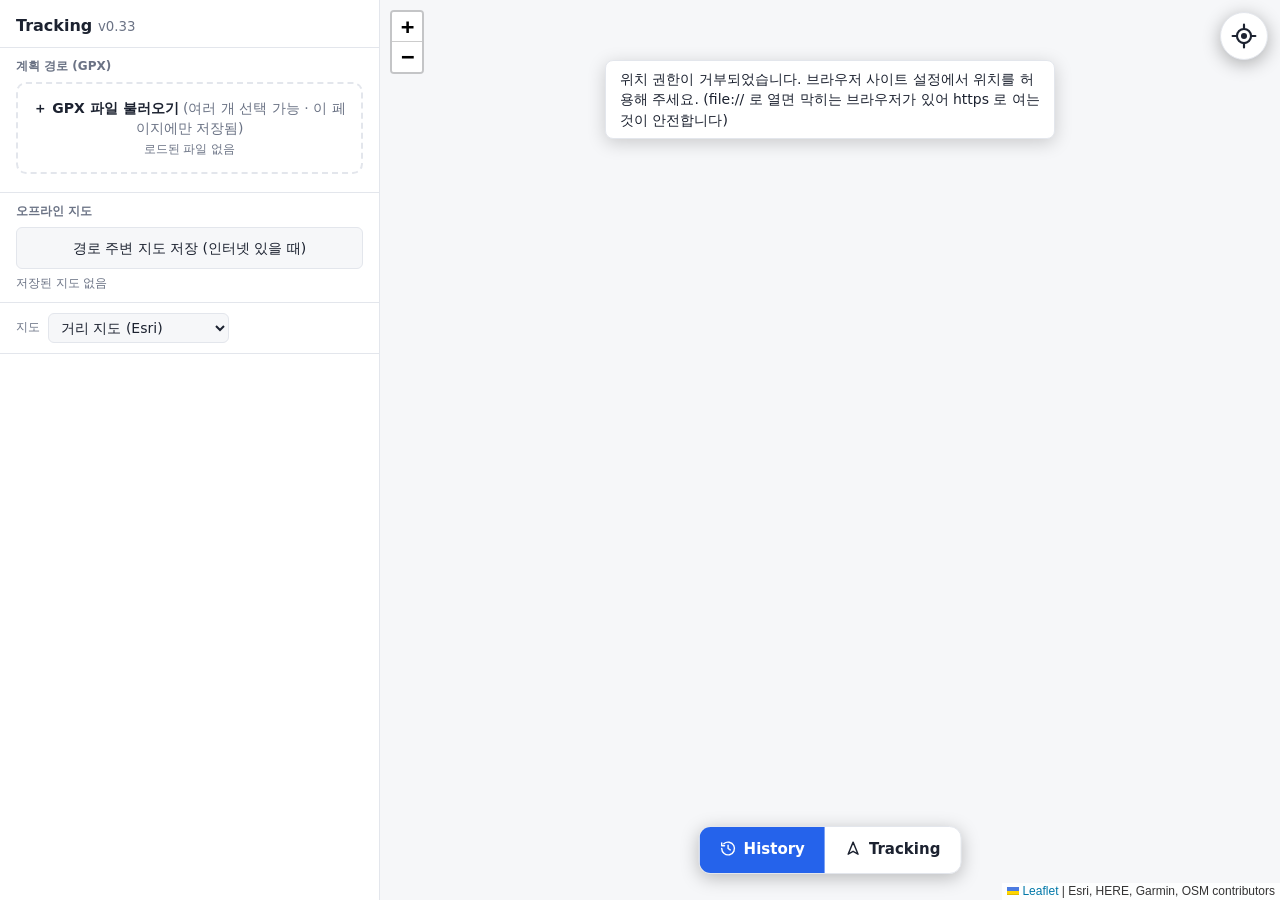
==== tracker.html @ eaec0176 "v0.33: 기록선 가늘게·위치 화살표 축소, 상단 날씨(Open-Meteo 3모델), 정차 GPS 흔들림 필터 Co-Authored-By: Claude Sonnet 5.5 <no" ====
<!doctype html>
<html lang="ko">
<head>
<meta charset="utf-8">
<meta name="viewport" content="width=device-width, initial-scale=1">
<title>GPX Tracker</title>
<link rel="manifest" href="manifest.webmanifest?v=8">
<meta name="theme-color" content="#0a0a0c">
<meta name="apple-mobile-web-app-capable" content="yes">
<meta name="mobile-web-app-capable" content="yes">
<link rel="icon" type="image/png" sizes="192x192" href="icon-192.png?v=8">
<link rel="icon" type="image/png" sizes="512x512" href="icon-512.png?v=8">
<link rel="shortcut icon" href="icon-192.png?v=8">
<link rel="apple-touch-icon" href="icon-192.png?v=8">
<link rel="stylesheet" href="lib/leaflet.css">
<link rel="stylesheet" href="app.css">
<body data-page="nav">
<div class="app">
  <aside id="sheet">
    <div class="grab" id="grab" role="button" aria-label="패널 올리기/내리기"><i></i></div>
    <div class="sheetbody">
    <div class="head"><h1>Tracking <small id="ver" style="font-weight:400;color:var(--muted)"></small></h1></div>
    <div class="sec">
      <div class="sh">계획 경로 (GPX)</div>
      <div class="drop" id="drop"><b>＋ GPX 파일 불러오기</b> (여러 개 선택 가능 · 이 페이지에만 저장됨)<br><small id="fileinfo">로드된 파일 없음</small></div>
      <div id="filelist"></div>
      <input type="file" id="file" accept="*/*" multiple hidden>
    </div>
    <div class="sec">
      <div class="sh">오프라인 지도</div>
      <button id="btnOff" style="width:100%;padding:10px">경로 주변 지도 저장 (인터넷 있을 때)</button>
      <small id="offinfo" style="display:block;margin-top:6px;color:var(--muted)"></small>
    </div>
    <div class="sec"><div class="row" style="margin-top:0"><label>지도</label><select id="base"></select></div></div>
    </div>
  </aside>
  <div class="mapwrap"><div id="map"></div><div class="wx" id="wx" hidden></div><div class="toast" id="toast"></div>
    <button class="locate" id="btnLocate" title="내 위치로 이동" aria-label="내 위치로 이동"><svg viewBox="0 0 24 24" width="26" height="26" fill="none" stroke="currentColor" stroke-width="2" stroke-linecap="round"><circle cx="12" cy="12" r="6.5"/><circle cx="12" cy="12" r="1.8" fill="currentColor"/><path d="M12 1.5v4M12 18.5v4M1.5 12h4M18.5 12h4"/></svg></button>
    <button class="locate" id="btnNorth" title="북쪽 위 / 진행방향 위 전환" aria-label="북쪽 위 / 진행방향 위 전환"><svg id="northIcon" viewBox="0 0 24 24" width="26" height="26" fill="none" stroke="currentColor" stroke-width="2" stroke-linecap="round" stroke-linejoin="round"><circle cx="12" cy="12" r="10"/><path d="M12 4.5 15 12H9z" fill="#f97316" stroke="#f97316"/><path d="M12 19.5V12" /></svg></button>
    <div class="nav">
      <div class="hud" id="hud"></div>
      <div class="acts" id="acts">
        <button id="btnRec">● 기록 시작</button>
      </div>
      <div class="seg" id="seg"><button data-m="view" data-go="index.html"><svg viewBox="0 0 24 24" fill="none" stroke="currentColor" stroke-width="2" stroke-linecap="round" stroke-linejoin="round"><path d="M3 12a9 9 0 1 0 3-6.7"/><path d="M3 4v4h4"/><path d="M12 7.5V12l3 2"/></svg>History</button><button data-m="nav" data-go="tracker.html" class="on rec"><svg viewBox="0 0 24 24" fill="none" stroke="currentColor" stroke-width="2" stroke-linecap="round" stroke-linejoin="round"><path d="M12 3 5 20l7-4 7 4z"/></svg>Tracking</button></div>
    </div>
  </div>
</div>

<script src="lib/leaflet.js"></script>
<script src="lib/leaflet-rotate.js"></script>
<script src="app.js"></script>
</body>
</html>
---- lib/leaflet.css ----
.leaflet-image-layer,.leaflet-layer,.leaflet-marker-icon,.leaflet-marker-shadow,.leaflet-pane,.leaflet-pane>canvas,.leaflet-pane>svg,.leaflet-tile,.leaflet-tile-container,.leaflet-zoom-box{position:absolute;left:0;top:0}.leaflet-container{overflow:hidden}.leaflet-marker-icon,.leaflet-marker-shadow,.leaflet-tile{-webkit-user-select:none;-moz-user-select:none;user-select:none;-webkit-user-drag:none}.leaflet-tile::selection{background:0 0}.leaflet-safari .leaflet-tile{image-rendering:-webkit-optimize-contrast}.leaflet-safari .leaflet-tile-container{width:1600px;height:1600px;-webkit-transform-origin:0 0}.leaflet-marker-icon,.leaflet-marker-shadow{display:block}.leaflet-container .leaflet-overlay-pane svg{max-width:none!important;max-height:none!important}.leaflet-container .leaflet-marker-pane img,.leaflet-container .leaflet-shadow-pane img,.leaflet-container .leaflet-tile,.leaflet-container .leaflet-tile-pane img,.leaflet-container img.leaflet-image-layer{max-width:none!important;max-height:none!important;width:auto;padding:0}.leaflet-container img.leaflet-tile{mix-blend-mode:plus-lighter}.leaflet-container.leaflet-touch-zoom{-ms-touch-action:pan-x pan-y;touch-action:pan-x pan-y}.leaflet-container.leaflet-touch-drag{-ms-touch-action:pinch-zoom;touch-action:none;touch-action:pinch-zoom}.leaflet-container.leaflet-touch-drag.leaflet-touch-zoom{-ms-touch-action:none;touch-action:none}.leaflet-container{-webkit-tap-highlight-color:transparent}.leaflet-container a{-webkit-tap-highlight-color:rgba(51,181,229,.4)}.leaflet-tile{filter:inherit;visibility:hidden}.leaflet-tile-loaded{visibility:inherit}.leaflet-zoom-box{width:0;height:0;-moz-box-sizing:border-box;box-sizing:border-box;z-index:800}.leaflet-overlay-pane svg{-moz-user-select:none}.leaflet-pane{z-index:400}.leaflet-tile-pane{z-index:200}.leaflet-overlay-pane{z-index:400}.leaflet-shadow-pane{z-index:500}.leaflet-marker-pane{z-index:600}.leaflet-tooltip-pane{z-index:650}.leaflet-popup-pane{z-index:700}.leaflet-map-pane canvas{z-index:100}.leaflet-map-pane svg{z-index:200}.leaflet-vml-shape{width:1px;height:1px}.lvml{behavior:url(#default#VML);display:inline-block;position:absolute}.leaflet-control{position:relative;z-index:800;pointer-events:visiblePainted;pointer-events:auto}.leaflet-bottom,.leaflet-top{position:absolute;z-index:1000;pointer-events:none}.leaflet-top{top:0}.leaflet-right{right:0}.leaflet-bottom{bottom:0}.leaflet-left{left:0}.leaflet-control{float:left;clear:both}.leaflet-right .leaflet-control{float:right}.leaflet-top .leaflet-control{margin-top:10px}.leaflet-bottom .leaflet-control{margin-bottom:10px}.leaflet-left .leaflet-control{margin-left:10px}.leaflet-right .leaflet-control{margin-right:10px}.leaflet-fade-anim .leaflet-popup{opacity:0;-webkit-transition:opacity .2s linear;-moz-transition:opacity .2s linear;transition:opacity .2s linear}.leaflet-fade-anim .leaflet-map-pane .leaflet-popup{opacity:1}.leaflet-zoom-animated{-webkit-transform-origin:0 0;-ms-transform-origin:0 0;transform-origin:0 0}svg.leaflet-zoom-animated{will-change:transform}.leaflet-zoom-anim .leaflet-zoom-animated{-webkit-transition:-webkit-transform .25s cubic-bezier(0,0,.25,1);-moz-transition:-moz-transform .25s cubic-bezier(0,0,.25,1);transition:transform .25s cubic-bezier(0,0,.25,1)}.leaflet-pan-anim .leaflet-tile,.leaflet-zoom-anim .leaflet-tile{-webkit-transition:none;-moz-transition:none;transition:none}.leaflet-zoom-anim .leaflet-zoom-hide{visibility:hidden}.leaflet-interactive{cursor:pointer}.leaflet-grab{cursor:-webkit-grab;cursor:-moz-grab;cursor:grab}.leaflet-crosshair,.leaflet-crosshair .leaflet-interactive{cursor:crosshair}.leaflet-control,.leaflet-popup-pane{cursor:auto}.leaflet-dragging .leaflet-grab,.leaflet-dragging .leaflet-grab .leaflet-interactive,.leaflet-dragging .leaflet-marker-draggable{cursor:move;cursor:-webkit-grabbing;cursor:-moz-grabbing;cursor:grabbing}.leaflet-image-layer,.leaflet-marker-icon,.leaflet-marker-shadow,.leaflet-pane>svg path,.leaflet-tile-container{pointer-events:none}.leaflet-image-layer.leaflet-interactive,.leaflet-marker-icon.leaflet-interactive,.leaflet-pane>svg path.leaflet-interactive,svg.leaflet-image-layer.leaflet-interactive path{pointer-events:visiblePainted;pointer-events:auto}.leaflet-container{background:#ddd;outline-offset:1px}.leaflet-container a{color:#0078a8}.leaflet-zoom-box{border:2px dotted #38f;background:rgba(255,255,255,.5)}.leaflet-container{font-family:"Helvetica Neue",Arial,Helvetica,sans-serif;font-size:12px;font-size:.75rem;line-height:1.5}.leaflet-bar{box-shadow:0 1px 5px rgba(0,0,0,.65);border-radius:4px}.leaflet-bar a{background-color:#fff;border-bottom:1px solid #ccc;width:26px;height:26px;line-height:26px;display:block;text-align:center;text-decoration:none;color:#000}.leaflet-bar a,.leaflet-control-layers-toggle{background-position:50% 50%;background-repeat:no-repeat;display:block}.leaflet-bar a:focus,.leaflet-bar a:hover{background-color:#f4f4f4}.leaflet-bar a:first-child{border-top-left-radius:4px;border-top-right-radius:4px}.leaflet-bar a:last-child{border-bottom-left-radius:4px;border-bottom-right-radius:4px;border-bottom:none}.leaflet-bar a.leaflet-disabled{cursor:default;background-color:#f4f4f4;color:#bbb}.leaflet-touch .leaflet-bar a{width:30px;height:30px;line-height:30px}.leaflet-touch .leaflet-bar a:first-child{border-top-left-radius:2px;border-top-right-radius:2px}.leaflet-touch .leaflet-bar a:last-child{border-bottom-left-radius:2px;border-bottom-right-radius:2px}.leaflet-control-zoom-in,.leaflet-control-zoom-out{font:bold 18px 'Lucida Console',Monaco,monospace;text-indent:1px}.leaflet-touch .leaflet-control-zoom-in,.leaflet-touch .leaflet-control-zoom-out{font-size:22px}.leaflet-control-layers{box-shadow:0 1px 5px rgba(0,0,0,.4);background:#fff;border-radius:5px}.leaflet-control-layers-toggle{background-image:url(images/layers.png);width:36px;height:36px}.leaflet-retina .leaflet-control-layers-toggle{background-image:url(images/layers-2x.png);background-size:26px 26px}.leaflet-touch .leaflet-control-layers-toggle{width:44px;height:44px}.leaflet-control-layers .leaflet-control-layers-list,.leaflet-control-layers-expanded .leaflet-control-layers-toggle{display:none}.leaflet-control-layers-expanded .leaflet-control-layers-list{display:block;position:relative}.leaflet-control-layers-expanded{padding:6px 10px 6px 6px;color:#333;background:#fff}.leaflet-control-layers-scrollbar{overflow-y:scroll;overflow-x:hidden;padding-right:5px}.leaflet-control-layers-selector{margin-top:2px;position:relative;top:1px}.leaflet-control-layers label{display:block;font-size:13px;font-size:1.08333em}.leaflet-control-layers-separator{height:0;border-top:1px solid #ddd;margin:5px -10px 5px -6px}.leaflet-default-icon-path{background-image:url(images/marker-icon.png)}.leaflet-container .leaflet-control-attribution{background:#fff;background:rgba(255,255,255,.8);margin:0}.leaflet-control-attribution,.leaflet-control-scale-line{padding:0 5px;color:#333;line-height:1.4}.leaflet-control-attribution a{text-decoration:none}.leaflet-control-attribution a:focus,.leaflet-control-attribution a:hover{text-decoration:underline}.leaflet-attribution-flag{display:inline!important;vertical-align:baseline!important;width:1em;height:.6669em}.leaflet-left .leaflet-control-scale{margin-left:5px}.leaflet-bottom .leaflet-control-scale{margin-bottom:5px}.leaflet-control-scale-line{border:2px solid #777;border-top:none;line-height:1.1;padding:2px 5px 1px;white-space:nowrap;-moz-box-sizing:border-box;box-sizing:border-box;background:rgba(255,255,255,.8);text-shadow:1px 1px #fff}.leaflet-control-scale-line:not(:first-child){border-top:2px solid #777;border-bottom:none;margin-top:-2px}.leaflet-control-scale-line:not(:first-child):not(:last-child){border-bottom:2px solid #777}.leaflet-touch .leaflet-bar,.leaflet-touch .leaflet-control-attribution,.leaflet-touch .leaflet-control-layers{box-shadow:none}.leaflet-touch .leaflet-bar,.leaflet-touch .leaflet-control-layers{border:2px solid rgba(0,0,0,.2);background-clip:padding-box}.leaflet-popup{position:absolute;text-align:center;margin-bottom:20px}.leaflet-popup-content-wrapper{padding:1px;text-align:left;border-radius:12px}.leaflet-popup-content{margin:13px 24px 13px 20px;line-height:1.3;font-size:13px;font-size:1.08333em;min-height:1px}.leaflet-popup-content p{margin:17px 0;margin:1.3em 0}.leaflet-popup-tip-container{width:40px;height:20px;position:absolute;left:50%;margin-top:-1px;margin-left:-20px;overflow:hidden;pointer-events:none}.leaflet-popup-tip{width:17px;height:17px;padding:1px;margin:-10px auto 0;pointer-events:auto;-webkit-transform:rotate(45deg);-moz-transform:rotate(45deg);-ms-transform:rotate(45deg);transform:rotate(45deg)}.leaflet-popup-content-wrapper,.leaflet-popup-tip{background:#fff;color:#333;box-shadow:0 3px 14px rgba(0,0,0,.4)}.leaflet-container a.leaflet-popup-close-button{position:absolute;top:0;right:0;border:none;text-align:center;width:24px;height:24px;font:16px/24px Tahoma,Verdana,sans-serif;color:#757575;text-decoration:none;background:0 0}.leaflet-container a.leaflet-popup-close-button:focus,.leaflet-container a.leaflet-popup-close-button:hover{color:#585858}.leaflet-popup-scrolled{overflow:auto}.leaflet-oldie .leaflet-popup-content-wrapper{-ms-zoom:1}.leaflet-oldie .leaflet-popup-tip{width:24px;margin:0 auto}.leaflet-oldie .leaflet-control-layers,.leaflet-oldie .leaflet-control-zoom,.leaflet-oldie .leaflet-popup-content-wrapper,.leaflet-oldie .leaflet-popup-tip{border:1px solid #999}.leaflet-div-icon{background:#fff;border:1px solid #666}.leaflet-tooltip{position:absolute;padding:6px;background-color:#fff;border:1px solid #fff;border-radius:3px;color:#222;white-space:nowrap;-webkit-user-select:none;-moz-user-select:none;-ms-user-select:none;user-select:none;pointer-events:none;box-shadow:0 1px 3px rgba(0,0,0,.4)}.leaflet-tooltip.leaflet-interactive{cursor:pointer;pointer-events:auto}.leaflet-tooltip-bottom:before,.leaflet-tooltip-left:before,.leaflet-tooltip-right:before,.leaflet-tooltip-top:before{position:absolute;pointer-events:none;border:6px solid transparent;background:0 0;content:""}.leaflet-tooltip-bottom{margin-top:6px}.leaflet-tooltip-top{margin-top:-6px}.leaflet-tooltip-bottom:before,.leaflet-tooltip-top:before{left:50%;margin-left:-6px}.leaflet-tooltip-top:before{bottom:0;margin-bottom:-12px;border-top-color:#fff}.leaflet-tooltip-bottom:before{top:0;margin-top:-12px;margin-left:-6px;border-bottom-color:#fff}.leaflet-tooltip-left{margin-left:-6px}.leaflet-tooltip-right{margin-left:6px}.leaflet-tooltip-left:before,.leaflet-tooltip-right:before{top:50%;margin-top:-6px}.leaflet-tooltip-left:before{right:0;margin-right:-12px;border-left-color:#fff}.leaflet-tooltip-right:before{left:0;margin-left:-12px;border-right-color:#fff}@media print{.leaflet-control{-webkit-print-color-adjust:exact;print-color-adjust:exact}}
---- app.css ----
:root{
  --bg:#f6f7f9; --panel:#ffffff; --ink:#1c2230; --muted:#6b7385; --line:#e3e6ec;
  --accent:#2563eb; --accent-ink:#ffffff; --hover:#eef2fb; --sel:#dbe6ff; --warn:#b45309;
}
@media (prefers-color-scheme: dark){
  :root:not([data-theme="light"]){
    --bg:#12151c; --panel:#1b1f29; --ink:#e7eaf1; --muted:#8c94a6; --line:#2a3040;
    --accent:#5b8def; --accent-ink:#0b1020; --hover:#232a3a; --sel:#2b3a5c; --warn:#f59e0b;
  }
}
*{box-sizing:border-box}
html,body{height:var(--app-h,100%);margin:0;overflow:hidden;overscroll-behavior:none;position:fixed;inset:0;width:100%}
body{background:var(--bg);color:var(--ink);font:14px/1.45 system-ui,-apple-system,"Segoe UI","Malgun Gothic",sans-serif}
.app{display:grid;grid-template-columns:380px 1fr;height:var(--app-h,100%)}
aside{background:var(--panel);border-right:1px solid var(--line);display:flex;flex-direction:column;min-height:0}
.head{padding:14px 16px 10px;border-bottom:1px solid var(--line)}
.head{display:flex;align-items:center;gap:8px}
.head h1{font-size:16px;margin:0;flex:1}
.drop{border:2px dashed var(--line);border-radius:10px;padding:14px;text-align:center;color:var(--muted);cursor:pointer;transition:.15s}
.drop.over,.drop:hover{border-color:var(--accent);background:var(--hover);color:var(--ink)}
.drop b{color:var(--ink)}
.row{display:flex;gap:8px;align-items:center;flex-wrap:wrap;margin-top:8px}
.row label{color:var(--muted);font-size:12px}
input[type=text],input[type=date],input[type=number],select{
  background:var(--bg);color:var(--ink);border:1px solid var(--line);border-radius:6px;padding:5px 8px;font:inherit;min-width:0}
input[type=text]{flex:1}
input[type=number]{width:70px}
button{background:var(--bg);color:var(--ink);border:1px solid var(--line);border-radius:6px;padding:5px 10px;font:inherit;cursor:pointer}
button:hover{background:var(--hover)}
button.primary{background:var(--accent);color:var(--accent-ink);border-color:var(--accent)}
.stats{padding:8px 16px;border-bottom:1px solid var(--line);color:var(--muted);font-size:12px;display:flex;justify-content:space-between;gap:8px;flex-wrap:wrap}
.stats b{color:var(--ink)}
.list{overflow:auto;flex:1;min-height:0}
.month{position:sticky;top:0;background:var(--panel);border-bottom:1px solid var(--line);padding:7px 16px;
  display:flex;align-items:center;gap:8px;font-weight:600;z-index:1;cursor:pointer}
.month .sub{margin-left:auto;color:var(--muted);font-weight:400;font-size:12px}
.item{display:flex;align-items:flex-start;gap:8px;padding:6px 16px;cursor:pointer;border-bottom:1px solid transparent}
.item:hover{background:var(--hover)}
.item.sel{background:var(--sel)}
.item .sw{width:10px;height:10px;border-radius:50%;margin-top:5px;flex:none}
.item .t{flex:1;min-width:0}
.item .d{font-weight:600;font-variant-numeric:tabular-nums}
.item .n{color:var(--muted);font-size:12px;overflow-wrap:anywhere}
#filelist{margin-top:8px;max-height:96px;overflow:auto}
.f{display:flex;align-items:center;gap:6px;padding:2px 6px;border-radius:6px;font-size:12px}
.f:hover{background:var(--hover)}
.f .fn{flex:1;min-width:0;overflow:hidden;text-overflow:ellipsis;white-space:nowrap}
.f .fc{color:var(--muted)}
.f button{padding:0 7px;line-height:20px;border:0;background:transparent;color:var(--muted);font-size:14px}
.f button:hover{background:var(--sel);color:var(--ink)}
.empty{padding:28px 16px;color:var(--muted);text-align:center}
#map{height:100%;min-height:0;background:var(--bg)}
.toast{position:absolute;left:50%;top:14px;transform:translateX(-50%);background:var(--panel);color:var(--ink);
  border:1px solid var(--line);border-radius:8px;padding:8px 14px;z-index:1000;box-shadow:0 4px 18px rgba(0,0,0,.18);display:none}
.mapwrap{position:relative;min-height:0}
.leaflet-popup-content{font:13px/1.45 system-ui,"Malgun Gothic",sans-serif}
/* 내 위치 / 주행 기록 */
.nav{position:absolute;left:50%;bottom:26px;transform:translateX(-50%);z-index:1000;display:flex;flex-direction:column;gap:8px;align-items:center;width:max-content;max-width:calc(100% - 20px)}
.seg{display:flex;background:var(--panel);border:1px solid var(--line);border-radius:12px;box-shadow:0 4px 18px rgba(0,0,0,.25);overflow:hidden}
.seg button{border:0;border-radius:0;padding:12px 20px;font-size:15px;font-weight:600;background:transparent}
.seg button.on{background:var(--accent);color:var(--accent-ink)}
.seg svg{width:17px;height:17px;margin-right:7px;vertical-align:-3px;flex:none}
.seg button.on.rec{background:#dc2626;color:#fff}
.hud{display:none;background:var(--panel);border:1px solid var(--line);border-radius:10px;padding:6px 12px;font-size:13px;box-shadow:0 4px 18px rgba(0,0,0,.25);font-variant-numeric:tabular-nums;text-align:center}
.hud.show{display:block}
.acts{display:none;gap:8px}
.acts.show{display:flex}
.acts button{padding:10px 14px;font-size:14px;background:var(--panel);box-shadow:0 4px 18px rgba(0,0,0,.25);border-radius:10px}
.acts button[hidden]{display:none}
.acts button.recording{background:#dc2626;color:#fff;border-color:#dc2626}
aside{display:flex;flex-direction:column;overflow:hidden}
.sheetbody{flex:1;min-height:0;overflow:auto;overscroll-behavior:contain;scrollbar-width:none;-webkit-overflow-scrolling:touch}
.sheetbody::-webkit-scrollbar,.rdl::-webkit-scrollbar,#filelist::-webkit-scrollbar{display:none}
.rdl,#filelist{scrollbar-width:none}
.grab{display:none}
.list{overflow:visible;flex:none}
.sec{padding:10px 16px;border-bottom:1px solid var(--line);flex:none}
.sec .sh,.rdh{font-size:12px;font-weight:600;color:var(--muted);margin-bottom:6px}
.sec summary{cursor:pointer;font-weight:600;padding:2px 0;list-style:none}
.sec summary::-webkit-details-marker{display:none}
.sec[open] summary{margin-bottom:6px}
.recdays{padding:10px 0 4px}
.recdays .rdh{padding:0 16px;display:flex;align-items:center;gap:8px;margin-bottom:2px}
.rdl{max-height:230px;overflow:auto}
.rd input[type=checkbox],.month input[type=checkbox],.item input[type=checkbox]{width:20px;height:20px;flex:none}
.rd{display:flex;align-items:center;gap:8px;padding:6px 16px;cursor:pointer}
.rd:hover{background:var(--hover)}
.rd .sw{width:10px;height:10px;border-radius:50%;flex:none}
.rd .t{flex:1;min-width:0}.rd .d{font-weight:600}.rd .n{color:var(--muted);font-size:12px}
.rd button{padding:6px 10px}
.locate{position:absolute;right:12px;top:12px;z-index:1000;width:48px;height:48px;padding:0;border-radius:50%;display:flex;align-items:center;justify-content:center;background:var(--panel);box-shadow:0 4px 18px rgba(0,0,0,.3)}
#btnNorth{display:none;top:70px}
body.live #btnNorth{display:flex}
#btnNorth svg{transition:transform .15s linear}
.locate.on{background:var(--accent);color:var(--accent-ink);border-color:var(--accent)}
.me{background:none;border:0}
.mewrap{position:relative;width:46px;height:46px;filter:drop-shadow(0 1px 3px rgba(0,0,0,.6))}
@media (max-width:760px){
  .app{display:block;position:relative}
  .mapwrap{position:absolute;inset:0}
  aside{position:absolute;left:0;right:0;bottom:0;height:var(--sheet-h,42%);z-index:1100;border:0;border-radius:18px 18px 0 0;
    box-shadow:0 -6px 24px rgba(0,0,0,.35);transition:height .2s ease}
  aside.drag{transition:none}
  .grab{display:flex;justify-content:center;padding:12px 0 8px;touch-action:none;cursor:grab;flex:none}
  .grab i{width:48px;height:5px;border-radius:3px;background:var(--muted);opacity:.6}
  .sheetbody{padding-bottom:env(safe-area-inset-bottom)}
  input[type=text],input[type=date],input[type=number],select{font-size:16px;padding:8px 10px}   /* iOS 확대 방지 + 터치 */
  button{padding:9px 14px}
  .item{padding:10px 14px}.month{padding:10px 14px}
  .nav{bottom:min(calc(var(--sheet-h,42%) + 12px),calc(var(--app-h,100vh) - 190px));width:calc(100% - 20px);transition:bottom .2s ease}
  .seg{width:100%}.seg button{flex:1;padding:14px 8px;font-size:15px;letter-spacing:.2px}
  .acts{width:100%}.acts button{flex:1;padding:14px 8px;font-size:15px}
  .hud{font-size:14px}
  .leaflet-bar a{width:40px;height:40px;line-height:40px;font-size:20px}
  .leaflet-control-attribution{font-size:9px}
  .toast{max-width:calc(100% - 24px);top:10px}
}
.arr{background:none;border:0}

.wx{position:absolute;left:58px;right:76px;top:12px;z-index:1000;background:var(--panel);color:var(--ink);border:1px solid var(--line);border-radius:10px;padding:7px 10px;font-size:13px;text-align:center;box-shadow:0 4px 18px rgba(0,0,0,.25);pointer-events:none}
.wx[hidden]{display:none}
.toast{top:60px!important}
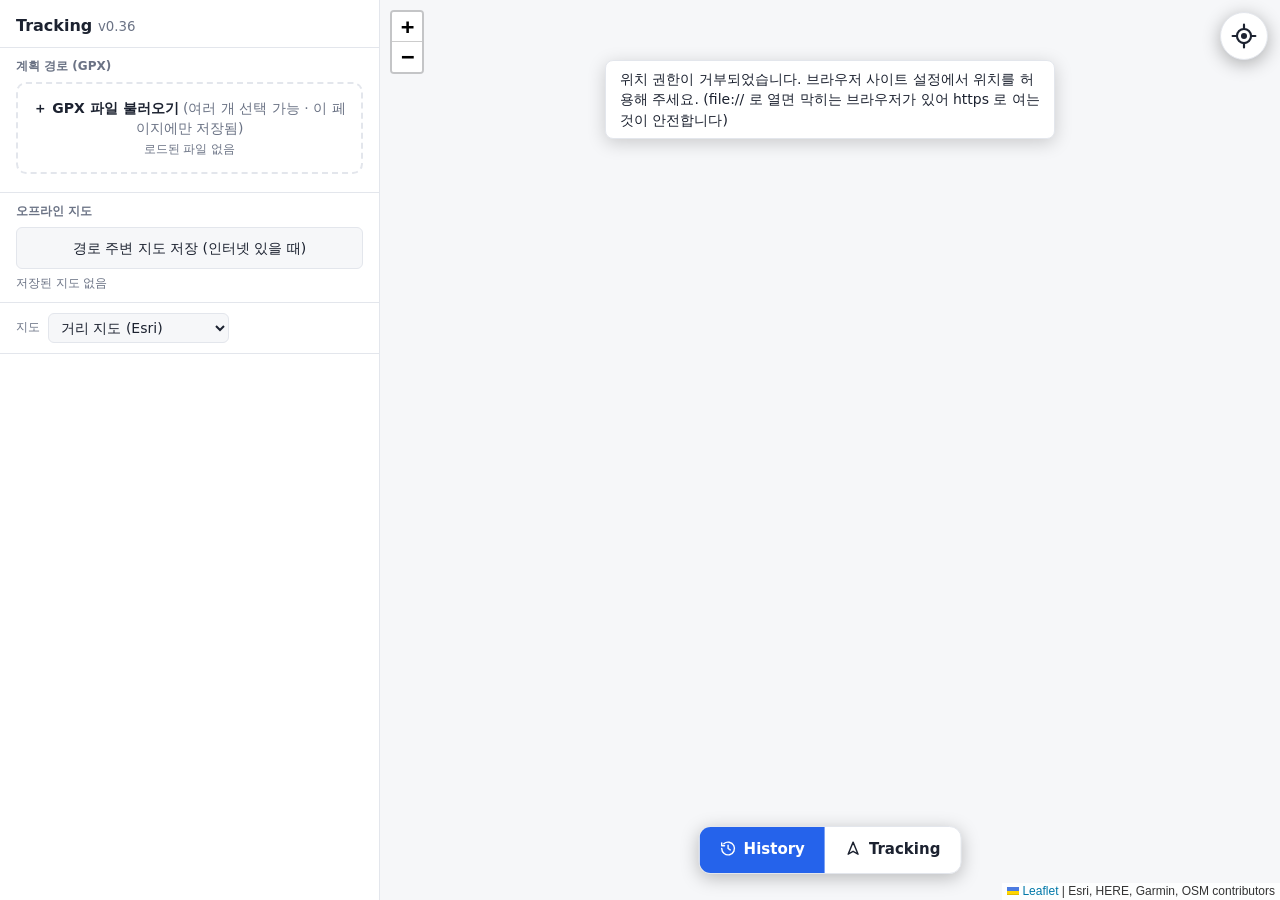
==== commit d044423c: "v0.36: 폰 나침반+GPS 보정 방향, 나침반 아이콘, 이동기록 빨간 점선(최상단 레이어) Co-Authored-By: Claude Sonnet 5.5 <noreply@anth" ====
--- a/tracker.html
+++ b/tracker.html
@@ -36,7 +36,7 @@
   </aside>
   <div class="mapwrap"><div id="map"></div><div class="wx" id="wx" hidden></div><div class="toast" id="toast"></div>
     <button class="locate" id="btnLocate" title="내 위치로 이동" aria-label="내 위치로 이동"><svg viewBox="0 0 24 24" width="26" height="26" fill="none" stroke="currentColor" stroke-width="2" stroke-linecap="round"><circle cx="12" cy="12" r="6.5"/><circle cx="12" cy="12" r="1.8" fill="currentColor"/><path d="M12 1.5v4M12 18.5v4M1.5 12h4M18.5 12h4"/></svg></button>
-    <button class="locate" id="btnNorth" title="북쪽 위 / 진행방향 위 전환" aria-label="북쪽 위 / 진행방향 위 전환"><svg id="northIcon" viewBox="0 0 24 24" width="26" height="26" fill="none" stroke="currentColor" stroke-width="2" stroke-linecap="round" stroke-linejoin="round"><circle cx="12" cy="12" r="10"/><path d="M12 4.5 15 12H9z" fill="#f97316" stroke="#f97316"/><path d="M12 19.5V12" /></svg></button>
+    <button class="locate" id="btnNorth" title="북쪽 위 / 진행방향 위 전환" aria-label="북쪽 위 / 진행방향 위 전환"><svg id="northIcon" viewBox="0 0 24 24" width="28" height="28" fill="none" stroke="currentColor" stroke-width="1.6" stroke-linecap="round" stroke-linejoin="round"><circle cx="12" cy="12" r="10.2"/><path d="M12 1.8v2.4M12 19.8v2.4M1.8 12h2.4M19.8 12h2.4" stroke-width="1.8"/><path d="M12 5.2 15 12H9z" fill="#f97316" stroke="#f97316"/><path d="M12 18.8 9 12h6z" fill="currentColor" stroke="none" opacity=".85"/><circle cx="12" cy="12" r="1.1" fill="#0a0a0c" stroke="none"/></svg></button>
     <div class="nav">
       <div class="hud" id="hud"></div>
       <div class="acts" id="acts">
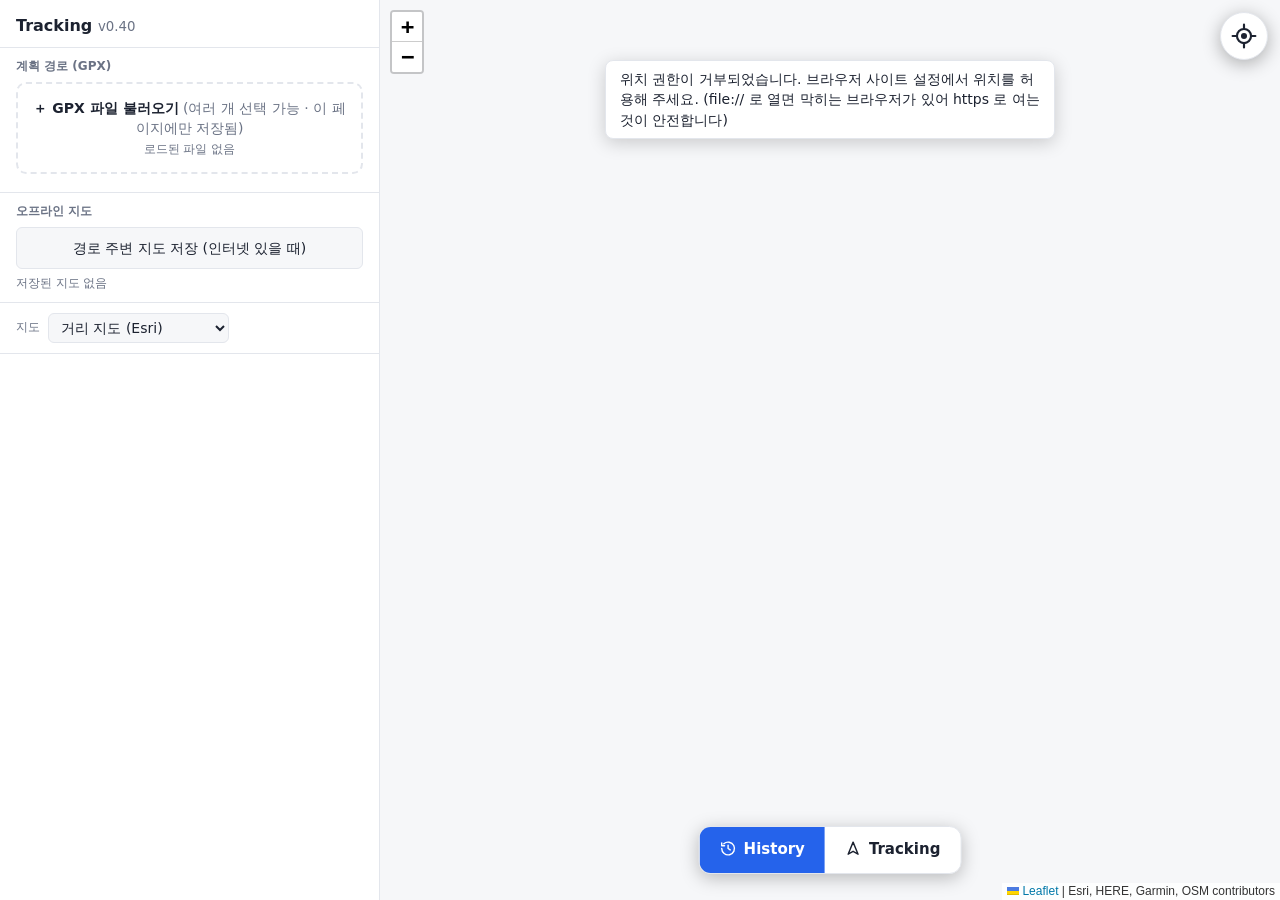
==== commit 9324db23: "v0.40: 절전 화면(검은 화면에 방향·속도, 탭 전환, 길게 눌러 종료, 밝기 최저) Co-Authored-By: Claude Sonnet 5.5 <noreply@anthrop" ====
--- a/tracker.html
+++ b/tracker.html
@@ -40,13 +40,17 @@
     <div class="nav">
       <div class="hud" id="hud"></div>
       <div class="acts" id="acts">
-        <button id="btnRec">● 기록 시작</button>
+        <button id="btnRec">● 기록 시작</button><button id="btnDim" title="절전 화면(검은 화면에 방향·속도)">절전</button>
       </div>
       <div class="seg" id="seg"><button data-m="view" data-go="index.html"><svg viewBox="0 0 24 24" fill="none" stroke="currentColor" stroke-width="2" stroke-linecap="round" stroke-linejoin="round"><path d="M3 12a9 9 0 1 0 3-6.7"/><path d="M3 4v4h4"/><path d="M12 7.5V12l3 2"/></svg>History</button><button data-m="nav" data-go="tracker.html" class="on rec"><svg viewBox="0 0 24 24" fill="none" stroke="currentColor" stroke-width="2" stroke-linecap="round" stroke-linejoin="round"><path d="M12 3 5 20l7-4 7 4z"/></svg>Tracking</button></div>
     </div>
   </div>
 </div>
 
+<div id="dim" hidden>
+  <svg id="dimRose" viewBox="-100 -100 200 200"><g id="roseRot"><circle r="86" fill="none" stroke="currentColor" stroke-width="2" opacity=".5"/><path d="M0-86v-12M0 86v12M-86 0h-12M86 0h12" stroke="currentColor" stroke-width="3"/><text y="-64" text-anchor="middle" font-size="22" fill="currentColor">N</text><text x="68" y="8" text-anchor="middle" font-size="18" fill="currentColor" opacity=".7">E</text><text y="80" text-anchor="middle" font-size="18" fill="currentColor" opacity=".7">S</text><text x="-68" y="8" text-anchor="middle" font-size="18" fill="currentColor" opacity=".7">W</text></g><path d="M0-52 20 26 0 12-20 26z" fill="currentColor"/></svg>
+  <div id="dimDir"></div><div id="dimSpd"></div><div id="dimRec"></div><div id="dimHint"></div>
+</div>
 <script src="lib/leaflet.js"></script>
 <script src="lib/leaflet-rotate.js"></script>
 <script src="app.js"></script>
--- a/app.css
+++ b/app.css
@@ -94,7 +94,7 @@
 #btnNorth svg{transition:transform .15s linear}
 .locate.on{background:var(--accent);color:var(--accent-ink);border-color:var(--accent)}
 .me{background:none;border:0}
-.mewrap{position:relative;width:46px;height:46px;filter:drop-shadow(0 1px 3px rgba(0,0,0,.6))}
+.mewrap{position:relative;width:28px;height:28px;filter:drop-shadow(0 1px 3px rgba(0,0,0,.6))}
 @media (max-width:760px){
   .app{display:block;position:relative}
   .mapwrap{position:absolute;inset:0}
@@ -120,3 +120,13 @@
 .wx{position:absolute;left:58px;right:76px;top:12px;z-index:1000;background:var(--panel);color:var(--ink);border:1px solid var(--line);border-radius:10px;padding:7px 10px;font-size:13px;text-align:center;box-shadow:0 4px 18px rgba(0,0,0,.25);pointer-events:none}
 .wx[hidden]{display:none}
 .toast{top:60px!important}
+
+#dim{position:fixed;inset:0;z-index:5000;background:#000;color:#f97316;display:flex;flex-direction:column;align-items:center;justify-content:center;gap:10px;touch-action:none;user-select:none;-webkit-user-select:none}
+#dim[hidden]{display:none}
+#dim svg{width:min(62vw,46vh);height:auto;opacity:.78}
+#dimDir{font-size:30px;font-weight:700;opacity:.8;letter-spacing:.02em}
+#dimSpd{font-size:84px;font-weight:800;line-height:1;opacity:.85;font-variant-numeric:tabular-nums}
+#dimSpd small{font-size:26px;font-weight:600;margin-left:6px;opacity:.7}
+#dimRec{font-size:16px;color:#ff3b30;opacity:.8;min-height:20px}
+#dimHint{position:absolute;bottom:34px;font-size:14px;color:#9a5a2b;opacity:.0;transition:opacity .6s}
+#dimHint.show{opacity:.85}
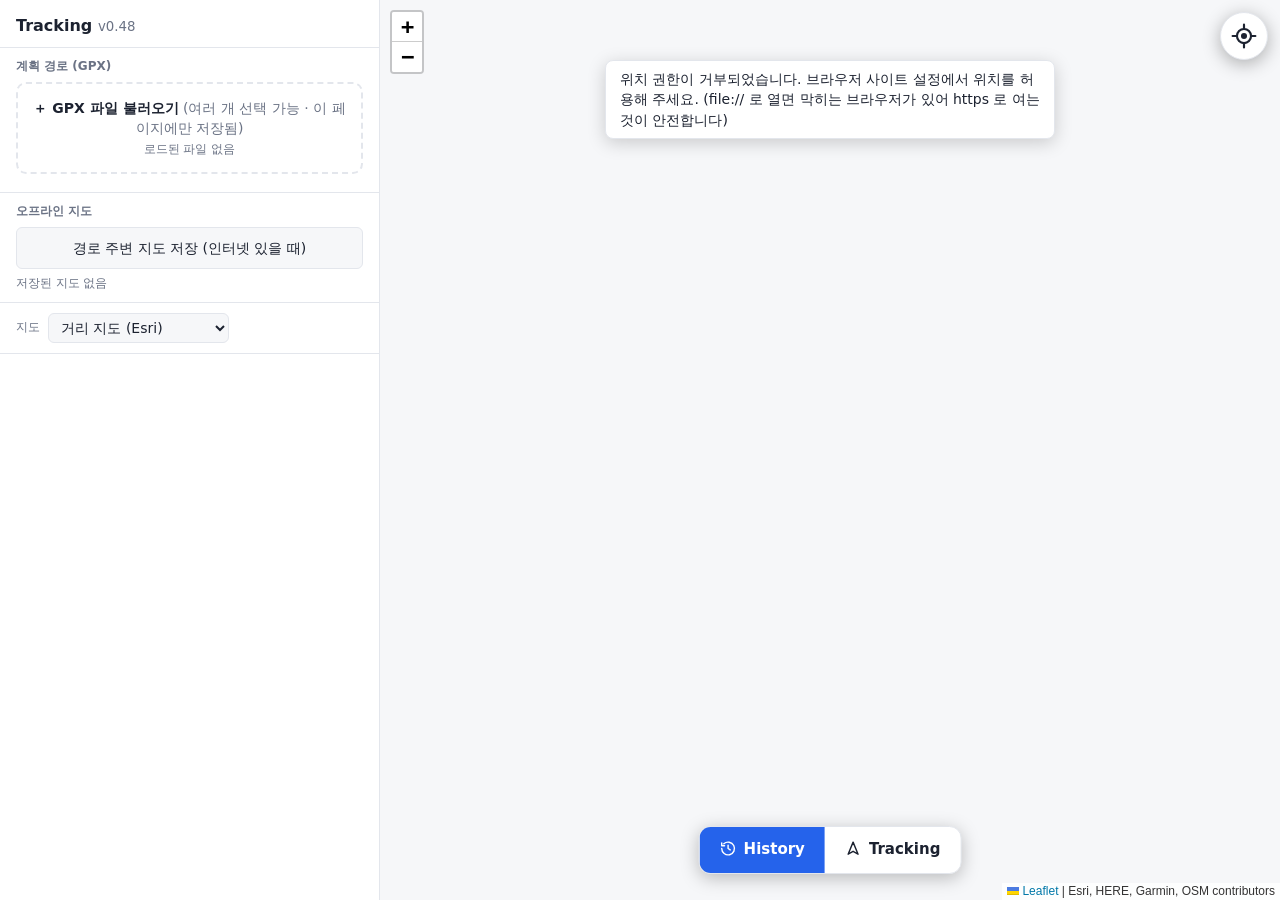
==== commit ef102b37: "v0.48: 절전 화면 '경로 안내' 보기(GPX 좌표 순서 기반 진행 위치, 앞쪽 목표 방향 화살표·이탈거리·남은 거리), 진행 위치 저장 12시간 Co-Authored-By: " ====
--- a/tracker.html
+++ b/tracker.html
@@ -49,6 +49,7 @@
 
 <div id="dim" hidden>
   <svg id="dimRose" viewBox="-100 -100 200 200"><g id="roseRot"><circle r="86" fill="none" stroke="currentColor" stroke-width="2" opacity=".5"/><path d="M0-86v-12M0 86v12M-86 0h-12M86 0h12" stroke="currentColor" stroke-width="3"/><text y="-64" text-anchor="middle" font-size="22" fill="currentColor">N</text><text x="68" y="8" text-anchor="middle" font-size="18" fill="currentColor" opacity=".7">E</text><text y="80" text-anchor="middle" font-size="18" fill="currentColor" opacity=".7">S</text><text x="-68" y="8" text-anchor="middle" font-size="18" fill="currentColor" opacity=".7">W</text></g><path d="M0-52 20 26 0 12-20 26z" fill="currentColor"/></svg>
+  <svg id="dimGo" viewBox="-100 -100 200 200" style="display:none"><path id="goArrow" d="M0-84 58 62 0 32-58 62z" fill="currentColor"/></svg>
   <div id="dimDir"></div><div id="dimSpd"></div><div id="dimRec"></div><div id="dimHint"></div>
 </div>
 <script src="lib/leaflet.js"></script>
--- a/app.css
+++ b/app.css
@@ -130,3 +130,5 @@
 #dimRec{font-size:16px;color:#ff3b30;opacity:.8;min-height:20px}
 #dimHint{position:absolute;bottom:34px;font-size:14px;color:#9a5a2b;opacity:.0;transition:opacity .6s}
 #dimHint.show{opacity:.85}
+#dim svg[hidden]{display:none}
+#dimGo{width:min(66vw,44vh);height:auto}
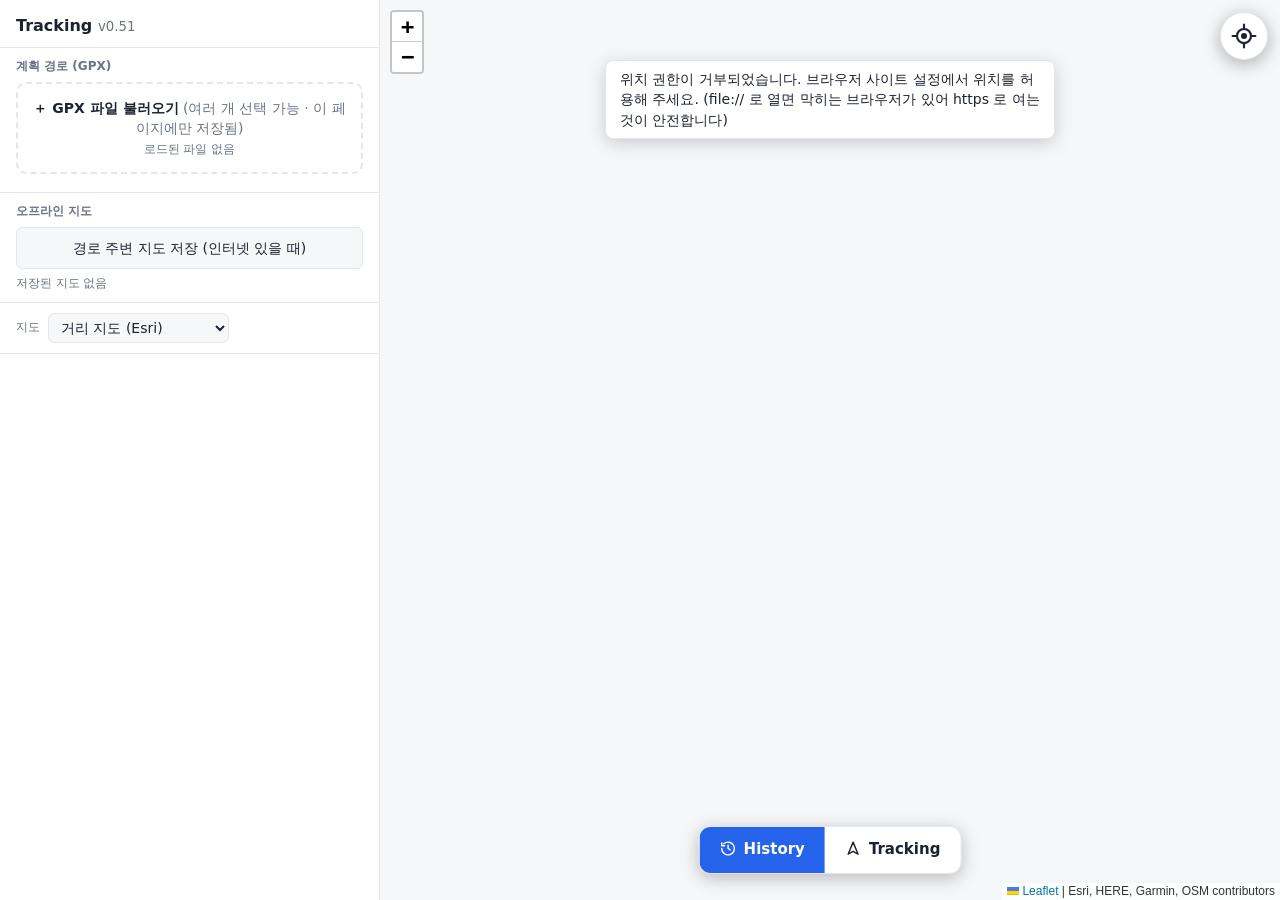
==== commit 174d94c5: "v0.51: 경로 안내 보기를 화살표·속도·날씨만으로 단순화 Co-Authored-By: Claude Sonnet 5.5 <noreply@anthropic.com>" ====
--- a/tracker.html
+++ b/tracker.html
@@ -50,7 +50,7 @@
 <div id="dim" hidden>
   <svg id="dimRose" viewBox="-100 -100 200 200"><g id="roseRot"><circle r="86" fill="none" stroke="currentColor" stroke-width="2" opacity=".5"/><path d="M0-86v-12M0 86v12M-86 0h-12M86 0h12" stroke="currentColor" stroke-width="3"/><text y="-64" text-anchor="middle" font-size="22" fill="currentColor">N</text><text x="68" y="8" text-anchor="middle" font-size="18" fill="currentColor" opacity=".7">E</text><text y="80" text-anchor="middle" font-size="18" fill="currentColor" opacity=".7">S</text><text x="-68" y="8" text-anchor="middle" font-size="18" fill="currentColor" opacity=".7">W</text></g><path d="M0-52 20 26 0 12-20 26z" fill="currentColor"/></svg>
   <svg id="dimGo" viewBox="-100 -100 200 200" style="display:none"><path id="goArrow" d="M0-84 58 62 0 32-58 62z" fill="currentColor"/></svg>
-  <div id="dimDir"></div><div id="dimSpd"></div><div id="dimRec"></div><div id="dimHint"></div>
+  <div id="dimDir"></div><div id="dimSpd"></div><div id="dimWx"></div><div id="dimRec"></div><div id="dimHint"></div>
 </div>
 <script src="lib/leaflet.js"></script>
 <script src="lib/leaflet-rotate.js"></script>
--- a/app.css
+++ b/app.css
@@ -132,3 +132,5 @@
 #dimHint.show{opacity:.85}
 #dim svg[hidden]{display:none}
 #dimGo{width:min(66vw,44vh);height:auto}
+#dimDir{text-align:center;line-height:1.35}
+#dimWx{font-size:20px;opacity:.75;text-align:center;max-width:92vw;line-height:1.35;min-height:1px}
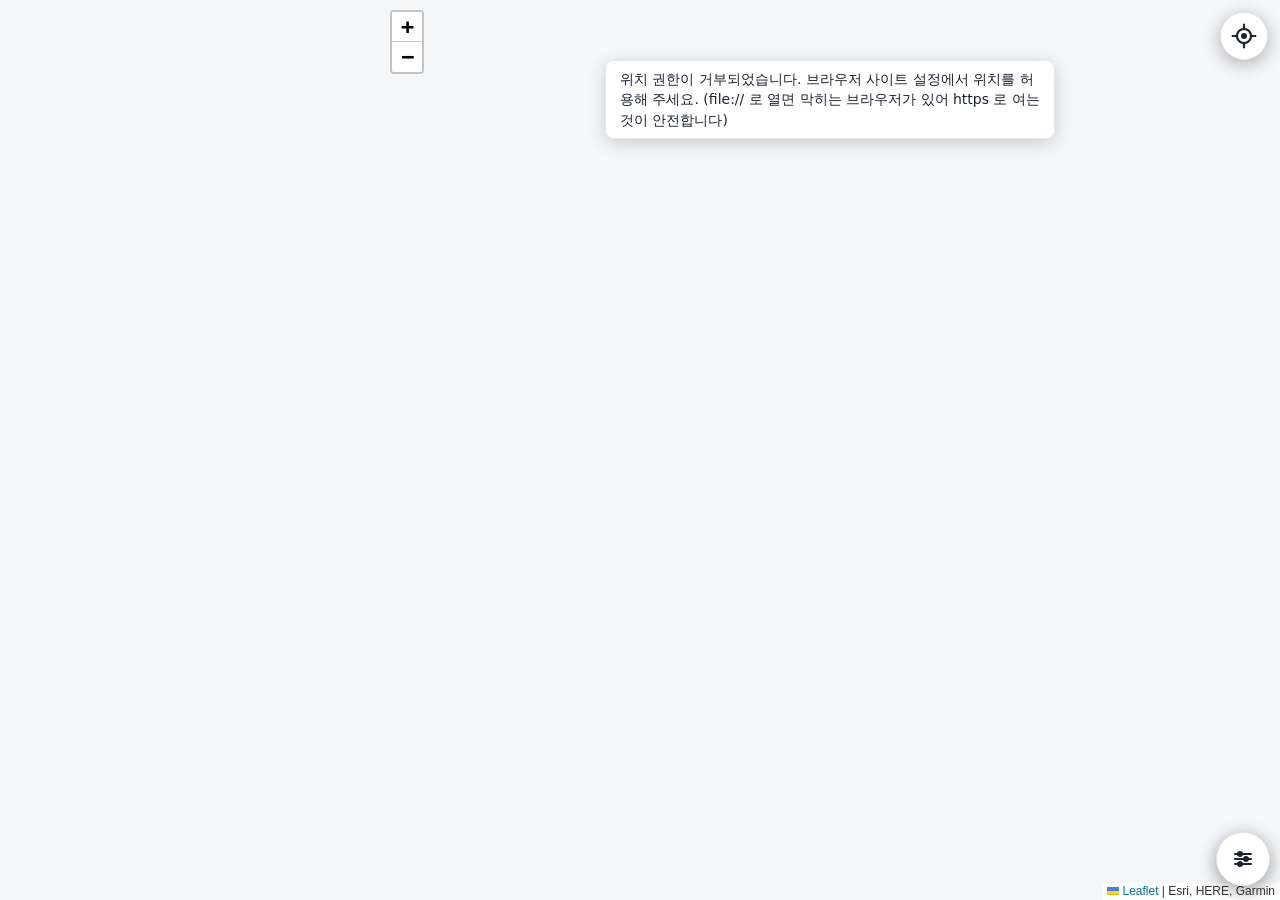
==== commit 652ed97e: "v0.58: Tracking 메인 화면 정리(하단은 상태줄+우측 하단 옵션 메뉴), 오프라인 지도=어두운 회색 한 가지(반경 km 안내), 줌16 확대 대응 Co-Authored-" ====
--- a/tracker.html
+++ b/tracker.html
@@ -17,7 +17,7 @@
 <body data-page="nav">
 <div class="app">
   <aside id="sheet">
-    <div class="grab" id="grab" role="button" aria-label="패널 올리기/내리기"><i></i></div>
+    <button class="grab" id="grab" type="button" aria-label="패널 열기/닫기"><svg viewBox="0 0 24 24" width="18" height="18" fill="none" stroke="currentColor" stroke-width="2.2" stroke-linecap="round" stroke-linejoin="round"><path d="M6 15l6-6 6 6"/></svg><span id="grabTxt"></span></button>
     <div class="sheetbody">
     <div class="head"><h1>Tracking <small id="ver" style="font-weight:400;color:var(--muted)"></small></h1></div>
     <div class="sec">
@@ -37,12 +37,14 @@
   <div class="mapwrap"><div id="map"></div><div class="wx" id="wx" hidden></div><div class="toast" id="toast"></div>
     <button class="locate" id="btnLocate" title="내 위치로 이동" aria-label="내 위치로 이동"><svg viewBox="0 0 24 24" width="26" height="26" fill="none" stroke="currentColor" stroke-width="2" stroke-linecap="round"><circle cx="12" cy="12" r="6.5"/><circle cx="12" cy="12" r="1.8" fill="currentColor"/><path d="M12 1.5v4M12 18.5v4M1.5 12h4M18.5 12h4"/></svg></button>
     <button class="locate" id="btnNorth" title="북쪽 위 / 진행방향 위 전환" aria-label="북쪽 위 / 진행방향 위 전환"><svg id="northIcon" viewBox="0 0 24 24" width="28" height="28" fill="none" stroke="currentColor" stroke-width="1.6" stroke-linecap="round" stroke-linejoin="round"><circle cx="12" cy="12" r="10.2"/><path d="M12 1.8v2.4M12 19.8v2.4M1.8 12h2.4M19.8 12h2.4" stroke-width="1.8"/><path d="M12 5.2 15 12H9z" fill="#f97316" stroke="#f97316"/><path d="M12 18.8 9 12h6z" fill="currentColor" stroke="none" opacity=".85"/><circle cx="12" cy="12" r="1.1" fill="#0a0a0c" stroke="none"/></svg></button>
-    <div class="nav">
+    <div class="nav nav2">
       <div class="hud" id="hud"></div>
-      <div class="acts" id="acts">
-        <button id="btnRec">● 기록 시작</button><button id="btnDim" title="절전 화면(검은 화면에 방향·속도)">절전</button>
+      <button class="fab" id="btnOpt" type="button" aria-label="옵션"><svg viewBox="0 0 24 24" width="24" height="24" fill="none" stroke="currentColor" stroke-width="2" stroke-linecap="round"><path d="M4 7h16M4 12h16M4 17h16"/><circle cx="9" cy="7" r="2" fill="currentColor"/><circle cx="15" cy="12" r="2" fill="currentColor"/><circle cx="9" cy="17" r="2" fill="currentColor"/></svg></button>
+      <div class="menu" id="menu" hidden>
+        <div class="acts" id="acts"><button id="btnRec">● 기록 시작</button><button id="btnDim" title="절전 화면(검은 화면에 방향·속도)">절전 화면</button></div>
+        <button id="btnSettings" type="button">설정 · 경로 · 지도</button>
+        <div class="seg" id="seg"><button data-m="view" data-go="index.html"><svg viewBox="0 0 24 24" fill="none" stroke="currentColor" stroke-width="2" stroke-linecap="round" stroke-linejoin="round"><path d="M3 12a9 9 0 1 0 3-6.7"/><path d="M3 4v4h4"/><path d="M12 7.5V12l3 2"/></svg>History</button></div>
       </div>
-      <div class="seg" id="seg"><button data-m="view" data-go="index.html"><svg viewBox="0 0 24 24" fill="none" stroke="currentColor" stroke-width="2" stroke-linecap="round" stroke-linejoin="round"><path d="M3 12a9 9 0 1 0 3-6.7"/><path d="M3 4v4h4"/><path d="M12 7.5V12l3 2"/></svg>History</button><button data-m="nav" data-go="tracker.html" class="on rec"><svg viewBox="0 0 24 24" fill="none" stroke="currentColor" stroke-width="2" stroke-linecap="round" stroke-linejoin="round"><path d="M12 3 5 20l7-4 7 4z"/></svg>Tracking</button></div>
     </div>
   </div>
 </div>
--- a/app.css
+++ b/app.css
@@ -101,8 +101,8 @@
   aside{position:absolute;left:0;right:0;bottom:0;height:var(--sheet-h,42%);z-index:1100;border:0;border-radius:18px 18px 0 0;
     box-shadow:0 -6px 24px rgba(0,0,0,.35);transition:height .2s ease}
   aside.drag{transition:none}
-  .grab{display:flex;justify-content:center;padding:12px 0 8px;touch-action:none;cursor:grab;flex:none}
-  .grab i{width:48px;height:5px;border-radius:3px;background:var(--muted);opacity:.6}
+  .grab{display:flex;align-items:center;justify-content:center;gap:6px;width:100%;padding:12px 0 8px;background:none;border:0;border-radius:0;color:var(--ink);font-size:14px;font-weight:600;cursor:pointer;flex:none}
+  .grab svg{transition:transform .2s}.grab.open svg{transform:rotate(180deg)}
   .sheetbody{padding-bottom:env(safe-area-inset-bottom)}
   input[type=text],input[type=date],input[type=number],select{font-size:16px;padding:8px 10px}   /* iOS 확대 방지 + 터치 */
   button{padding:9px 14px}
@@ -134,3 +134,18 @@
 #dimGo{width:min(66vw,44vh);height:auto}
 #dimDir{text-align:center;line-height:1.35}
 #dimWx{font-size:20px;opacity:.75;text-align:center;max-width:92vw;line-height:1.35;min-height:1px}
+
+/* Tracking 메인 화면: 하단은 상태줄 + 우측 하단 옵션 버튼(메뉴로 기록·절전·설정·History) */
+.nav.nav2{left:10px;right:10px;transform:none;width:auto;max-width:none;flex-direction:row;align-items:flex-end;justify-content:space-between;gap:10px;bottom:calc(var(--sheet-h,0px) + 14px)}
+.nav2 .hud{flex:1;min-width:0;text-align:left;font-size:13px;align-self:flex-end;margin-bottom:6px}
+.fab{flex:none;margin-left:auto;width:54px;height:54px;border-radius:50%;padding:0!important;display:flex;align-items:center;justify-content:center;background:var(--panel);border:1px solid var(--line);box-shadow:0 4px 18px rgba(0,0,0,.4);color:var(--ink)}
+.fab.rec{background:#dc2626;border-color:#dc2626;color:#fff}
+.menu{position:absolute;right:0;bottom:64px;min-width:220px;background:var(--panel);border:1px solid var(--line);border-radius:14px;box-shadow:0 8px 28px rgba(0,0,0,.5);padding:6px;display:flex;flex-direction:column;gap:2px;z-index:1200}
+.menu[hidden]{display:none}
+.menu button{width:100%;text-align:left;padding:14px;font-size:15px;background:transparent;border:0;border-radius:10px;box-shadow:none;color:var(--ink)}
+.menu .acts{display:flex;flex-direction:column;gap:2px;width:100%}
+.menu .acts button{flex:none;padding:14px;font-size:15px;box-shadow:none;background:transparent;text-align:left}
+.menu .acts button.recording{background:#dc2626;color:#fff}
+.menu .seg{display:block;width:100%;background:transparent;border:0;box-shadow:none;border-radius:0}
+.menu .seg button{flex:none;display:block;width:100%;padding:14px;text-align:left;font-size:15px;background:transparent}
+.menu .seg button svg{margin-right:8px}
